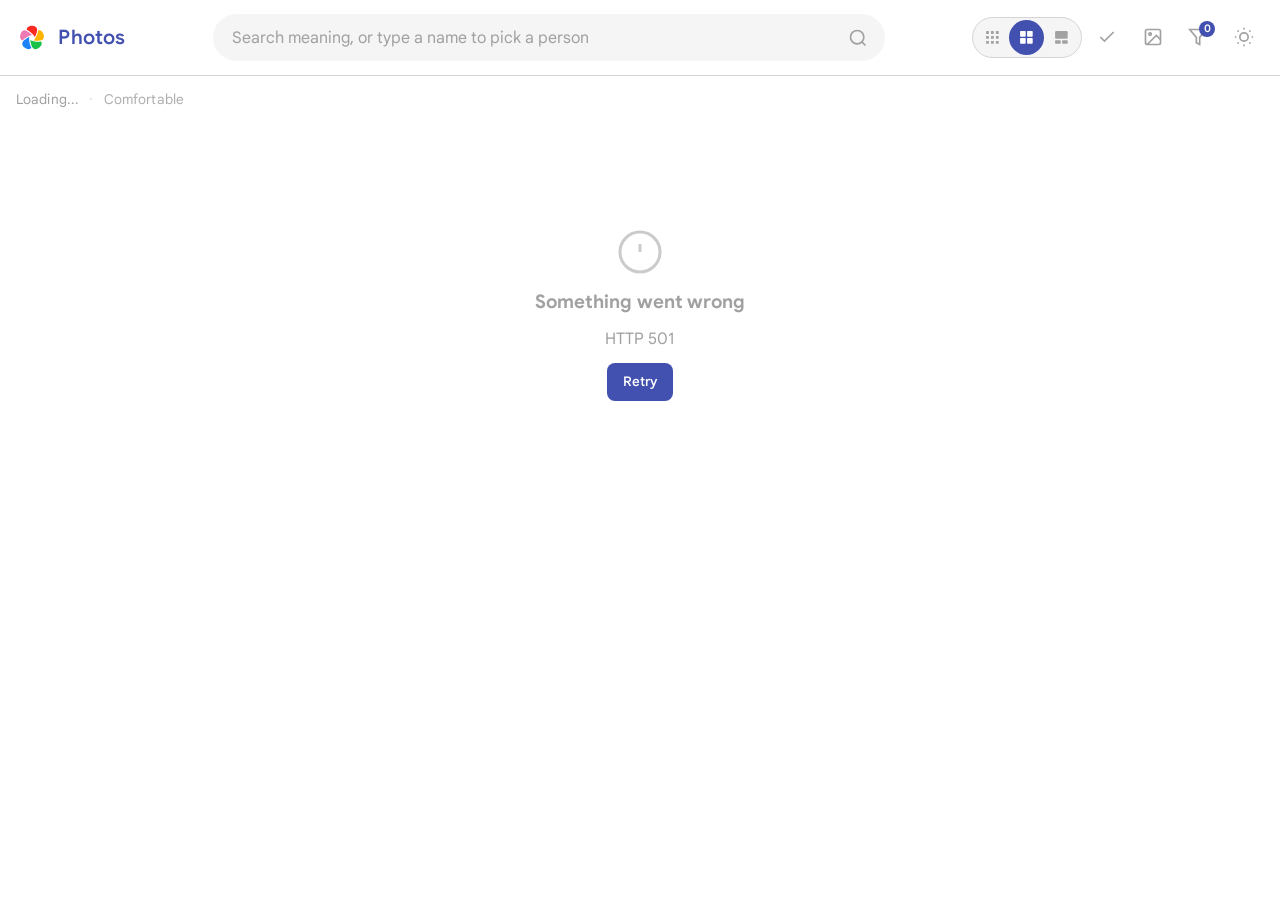
==== frontend/index.html @ 212a0fc0 "Feature: multi-select + bulk zip download via Immich's archive endpoint The viewer only offered per-" ====
<!DOCTYPE html>
<html lang="en" class="dark" data-view="comfortable">
<head>
  <meta charset="UTF-8">
  <meta name="viewport" content="width=device-width, initial-scale=1, maximum-scale=1">
  <title>Photos</title>
  <link rel="icon" href="favicon-32.png" type="image/png">
  <link rel="stylesheet" href="css/styles.css">
  <script src="js/theme-init.js"></script>
</head>
<body>
  <div id="app">
    <header class="header">
      <div class="header-content">
        <a class="logo" href="/" aria-label="Photos home">
          <img class="logo-mark" src="immich-logo.svg" alt="">
          <span class="logo-text">Photos</span>
        </a>

        <div class="search-container" id="search-container">
          <div class="search-field" id="search-field">
            <div class="search-person-chips" id="search-person-chips"></div>
            <input
              type="text"
              id="search-input"
              class="search-input"
              placeholder="Search meaning, or type a name to pick a person"
              autocomplete="off"
              role="combobox"
              aria-autocomplete="list"
              aria-expanded="false"
              aria-controls="search-person-suggest"
              aria-haspopup="listbox"
            >
          </div>
          <button id="search-btn" class="search-btn" aria-label="Search">
            <svg class="icon" viewBox="0 0 24 24" fill="none" stroke="currentColor" stroke-width="2">
              <circle cx="11" cy="11" r="8"></circle>
              <path d="M21 21l-4.35-4.35"></path>
            </svg>
          </button>
          <div
            id="search-person-suggest"
            class="search-person-suggest"
            role="listbox"
            hidden
          ></div>
        </div>

        <div class="header-actions">
          <div class="view-control" role="group" aria-label="Thumbnail size">
            <button type="button" class="view-btn" data-view="dense" aria-label="Dense grid" title="Dense">
              <svg class="icon" viewBox="0 0 24 24" fill="currentColor" aria-hidden="true">
                <rect x="3" y="3" width="4" height="4" rx="0.5"/><rect x="10" y="3" width="4" height="4" rx="0.5"/><rect x="17" y="3" width="4" height="4" rx="0.5"/>
                <rect x="3" y="10" width="4" height="4" rx="0.5"/><rect x="10" y="10" width="4" height="4" rx="0.5"/><rect x="17" y="10" width="4" height="4" rx="0.5"/>
                <rect x="3" y="17" width="4" height="4" rx="0.5"/><rect x="10" y="17" width="4" height="4" rx="0.5"/><rect x="17" y="17" width="4" height="4" rx="0.5"/>
              </svg>
            </button>
            <button type="button" class="view-btn" data-view="comfortable" aria-label="Comfortable grid" title="Comfortable">
              <svg class="icon" viewBox="0 0 24 24" fill="currentColor" aria-hidden="true">
                <rect x="3" y="3" width="8" height="8" rx="1"/><rect x="13" y="3" width="8" height="8" rx="1"/>
                <rect x="3" y="13" width="8" height="8" rx="1"/><rect x="13" y="13" width="8" height="8" rx="1"/>
              </svg>
            </button>
            <button type="button" class="view-btn" data-view="large" aria-label="Large grid" title="Large">
              <svg class="icon" viewBox="0 0 24 24" fill="currentColor" aria-hidden="true">
                <rect x="3" y="3" width="18" height="11" rx="1.5"/>
                <rect x="3" y="16" width="8" height="5" rx="1"/><rect x="13" y="16" width="8" height="5" rx="1"/>
              </svg>
            </button>
          </div>
          <button id="select-toggle" class="btn-icon" aria-label="Select photos" aria-pressed="false">
            <svg class="icon" viewBox="0 0 24 24" fill="none" stroke="currentColor" stroke-width="2">
              <polyline points="20 6 9 17 4 12"></polyline>
            </svg>
          </button>
          <button id="albums-toggle" class="btn-icon" aria-label="Albums">
            <svg class="icon" viewBox="0 0 24 24" fill="none" stroke="currentColor" stroke-width="2">
              <rect x="3" y="3" width="18" height="18" rx="2" ry="2"></rect>
              <circle cx="8.5" cy="8.5" r="1.5"></circle>
              <polyline points="21 15 16 10 5 21"></polyline>
            </svg>
          </button>
          <button id="filter-toggle" class="btn-icon" aria-label="Filters">
            <svg class="icon" viewBox="0 0 24 24" fill="none" stroke="currentColor" stroke-width="2">
              <polygon points="22 3 2 3 10 12.46 10 19 14 21 14 12.46 22 3"></polygon>
            </svg>
            <span class="filter-badge" id="filter-badge" hidden>0</span>
          </button>
          <button id="theme-toggle" class="btn-icon" aria-label="Toggle theme">
            <svg class="icon icon-sun" viewBox="0 0 24 24" fill="none" stroke="currentColor" stroke-width="2">
              <circle cx="12" cy="12" r="5"></circle>
              <path d="M12 1v2M12 21v2M4.22 4.22l1.42 1.42M18.36 18.36l1.42 1.42M1 12h2M21 12h2M4.22 19.78l1.42-1.42M18.36 5.64l1.42-1.42"></path>
            </svg>
            <svg class="icon icon-moon" viewBox="0 0 24 24" fill="none" stroke="currentColor" stroke-width="2">
              <path d="M21 12.79A9 9 0 1 1 11.21 3 7 7 0 0 0 21 12.79z"></path>
            </svg>
          </button>
        </div>
      </div>
    </header>

    <div class="filter-backdrop" id="filter-backdrop" hidden></div>
    <aside class="filter-panel" id="filter-panel" hidden>
      <div class="filter-panel-content">
        <div class="filter-header">
          <h2>Filters</h2>
          <button id="clear-filters" class="btn btn-text">Clear all</button>
        </div>

        <div class="filter-section filter-section--first">
          <h3 class="filter-title">People</h3>
          <div class="input-group">
            <label for="people-search" class="visually-hidden">Search people</label>
            <input type="search" id="people-search" class="input" placeholder="Search people..." autocomplete="off">
          </div>
          <div class="people-chips" id="people-chips">
            <div class="loading-placeholder">Loading people...</div>
          </div>
        </div>

        <div class="filter-section">
          <h3 class="filter-title">Date Range</h3>
          <div class="date-inputs">
            <div class="input-group">
              <label for="date-from">From</label>
              <input type="date" id="date-from" class="input">
            </div>
            <div class="input-group">
              <label for="date-to">To</label>
              <input type="date" id="date-to" class="input">
            </div>
          </div>
        </div>

        <div class="filter-section">
          <h3 class="filter-title">Media Type</h3>
          <div class="radio-group">
            <label class="radio-item"><input type="radio" name="media-type" value="ALL" checked><span>All</span></label>
            <label class="radio-item"><input type="radio" name="media-type" value="IMAGE"><span>Photos</span></label>
            <label class="radio-item"><input type="radio" name="media-type" value="VIDEO"><span>Videos</span></label>
          </div>
        </div>

        <div class="filter-section">
          <h3 class="filter-title">Camera</h3>
          <div class="input-group">
            <label for="camera-make">Make</label>
            <select id="camera-make" class="select"><option value="">Any make</option></select>
          </div>
          <div class="input-group">
            <label for="camera-model">Model</label>
            <select id="camera-model" class="select"><option value="">Any model</option></select>
          </div>
        </div>

        <div class="filter-section">
          <h3 class="filter-title">Location</h3>
          <div class="input-group">
            <label for="location-country">Country</label>
            <select id="location-country" class="select"><option value="">Any country</option></select>
          </div>
          <div class="input-group">
            <label for="location-city">City</label>
            <select id="location-city" class="select"><option value="">Any city</option></select>
          </div>
        </div>

        <button id="apply-filters" class="btn btn-primary btn-full">Apply Filters</button>
      </div>
    </aside>

    <div class="albums-backdrop" id="albums-backdrop" hidden></div>
    <div class="albums-modal" id="albums-modal" hidden role="dialog" aria-label="Albums">
      <div class="albums-modal-content">
        <div class="albums-modal-header">
          <h2>Albums</h2>
          <button id="albums-close" class="btn-icon" aria-label="Close albums">
            <svg class="icon" viewBox="0 0 24 24" fill="none" stroke="currentColor" stroke-width="2">
              <line x1="18" y1="6" x2="6" y2="18"></line>
              <line x1="6" y1="6" x2="18" y2="18"></line>
            </svg>
          </button>
        </div>
        <div class="albums-grid" id="albums-grid">
          <div class="loading-placeholder">Loading albums…</div>
        </div>
      </div>
    </div>

    <main class="main-content">
      <div class="status-bar" id="status-bar">
        <div class="status-info">
          <span id="result-count">Loading...</span>
          <span class="view-label" id="view-label"></span>
        </div>
        <div class="active-filters" id="active-filters"></div>
      </div>

      <div class="timeline" id="timeline">
        <div class="gallery-loading" id="gallery-loading">
          <div class="spinner"></div>
          <p>Loading photos...</p>
        </div>
      </div>

      <div class="load-more-container" id="load-more-container" hidden>
        <button id="load-more-btn" class="btn btn-secondary">Load More</button>
        <div class="loading-indicator" id="loading-indicator" hidden>
          <div class="spinner spinner-small"></div>
          <span>Loading more...</span>
        </div>
      </div>

      <div class="empty-state" id="empty-state" hidden>
        <svg class="empty-icon" viewBox="0 0 24 24" fill="none" stroke="currentColor" stroke-width="1.5">
          <rect x="3" y="3" width="18" height="18" rx="2" ry="2"></rect>
          <circle cx="8.5" cy="8.5" r="1.5"></circle>
          <polyline points="21 15 16 10 5 21"></polyline>
        </svg>
        <h3>No photos found</h3>
        <p>Try adjusting your search or filters</p>
      </div>

      <div class="error-state" id="error-state" hidden>
        <svg class="error-icon" viewBox="0 0 24 24" fill="none" stroke="currentColor" stroke-width="1.5">
          <circle cx="12" cy="12" r="10"></circle>
          <line x1="12" y1="8" x2="12" y2="12"></line>
          <line x1="12" y1="16" x2="12.01" y2="16"></line>
        </svg>
        <h3>Something went wrong</h3>
        <p id="error-message">Unable to load photos. Please try again.</p>
        <button id="retry-btn" class="btn btn-primary">Retry</button>
      </div>
    </main>

    <div class="selection-bar" id="selection-bar" hidden>
      <span id="selection-count">0 selected</span>
      <div class="selection-actions">
        <button id="selection-download" class="btn btn-primary" disabled>Download</button>
        <button id="selection-cancel" class="btn btn-secondary">Cancel</button>
      </div>
    </div>

    <div class="lightbox" id="lightbox" hidden>
      <div class="lightbox-overlay" id="lightbox-overlay"></div>
      <div class="lightbox-content">
        <div class="lightbox-toolbar">
          <button class="lightbox-tool" id="lightbox-close" aria-label="Close">
            <svg class="icon" viewBox="0 0 24 24" fill="none" stroke="currentColor" stroke-width="2">
              <line x1="18" y1="6" x2="6" y2="18"></line>
              <line x1="6" y1="6" x2="18" y2="18"></line>
            </svg>
          </button>
          <div class="lightbox-toolbar-spacer"></div>
          <button class="lightbox-tool lightbox-download" id="lightbox-download" aria-label="Download original">
            <svg class="icon" viewBox="0 0 24 24" fill="none" stroke="currentColor" stroke-width="2">
              <path d="M21 15v4a2 2 0 0 1-2 2H5a2 2 0 0 1-2-2v-4"></path>
              <polyline points="7 10 12 15 17 10"></polyline>
              <line x1="12" y1="15" x2="12" y2="3"></line>
            </svg>
            <span class="download-label">Download</span>
          </button>
          <button class="lightbox-tool" id="lightbox-info-toggle" aria-label="Toggle info panel">
            <svg class="icon" viewBox="0 0 24 24" fill="none" stroke="currentColor" stroke-width="2">
              <circle cx="12" cy="12" r="10"></circle>
              <line x1="12" y1="16" x2="12" y2="12"></line>
              <line x1="12" y1="8" x2="12.01" y2="8"></line>
            </svg>
          </button>
        </div>
        <button class="lightbox-nav lightbox-prev" id="lightbox-prev" aria-label="Previous">
          <svg class="icon" viewBox="0 0 24 24" fill="none" stroke="currentColor" stroke-width="2"><polyline points="15 18 9 12 15 6"></polyline></svg>
        </button>
        <button class="lightbox-nav lightbox-next" id="lightbox-next" aria-label="Next">
          <svg class="icon" viewBox="0 0 24 24" fill="none" stroke="currentColor" stroke-width="2"><polyline points="9 18 15 12 9 6"></polyline></svg>
        </button>
        <div class="lightbox-media" id="lightbox-media">
          <div class="lightbox-loading" id="lightbox-loading"><div class="spinner"></div></div>
          <img id="lightbox-image" class="lightbox-image" alt="" hidden>
          <video id="lightbox-video" class="lightbox-video" controls hidden></video>
        </div>
      </div>
      <aside class="lightbox-sidebar" id="lightbox-sidebar" hidden>
        <div class="sidebar-header">
          <h2>Info</h2>
          <button class="btn-icon" id="sidebar-close" aria-label="Close details">
            <svg class="icon" viewBox="0 0 24 24" fill="none" stroke="currentColor" stroke-width="2">
              <line x1="18" y1="6" x2="6" y2="18"></line>
              <line x1="6" y1="6" x2="18" y2="18"></line>
            </svg>
          </button>
        </div>
        <div class="sidebar-content" id="sidebar-content">
          <div class="metadata-section">
            <h3 class="metadata-title">Date & Time</h3>
            <p id="meta-datetime" class="metadata-value">-</p>
          </div>
          <div class="metadata-section">
            <h3 class="metadata-title">Camera</h3>
            <p id="meta-camera" class="metadata-value">-</p>
            <p id="meta-lens" class="metadata-value metadata-secondary">-</p>
          </div>
          <div class="metadata-section">
            <h3 class="metadata-title">Settings</h3>
            <div class="exif-grid">
              <div class="exif-item"><span class="exif-label">Focal Length</span><span class="exif-value" id="meta-focal">-</span></div>
              <div class="exif-item"><span class="exif-label">Aperture</span><span class="exif-value" id="meta-aperture">-</span></div>
              <div class="exif-item"><span class="exif-label">Shutter</span><span class="exif-value" id="meta-shutter">-</span></div>
              <div class="exif-item"><span class="exif-label">ISO</span><span class="exif-value" id="meta-iso">-</span></div>
            </div>
          </div>
          <div class="metadata-section" id="meta-location-section" hidden>
            <h3 class="metadata-title">Location</h3>
            <p id="meta-location" class="metadata-value">-</p>
          </div>
          <div class="metadata-section" id="meta-people-section" hidden>
            <h3 class="metadata-title">People</h3>
            <div class="people-tags" id="meta-people"></div>
          </div>
          <div class="metadata-section">
            <h3 class="metadata-title">File</h3>
            <p id="meta-filename" class="metadata-value">-</p>
            <p id="meta-dimensions" class="metadata-value metadata-secondary">-</p>
            <p id="meta-filesize" class="metadata-value metadata-secondary">-</p>
          </div>

          <div class="metadata-section social-section" id="social-section">
            <h3 class="metadata-title">You</h3>
            <p class="social-identity-line">
              Commenting as <strong id="social-identity-name">Guest</strong>
              <button type="button" class="btn-text social-identity-clear" id="social-identity-clear">Reset</button>
            </p>
            <div class="social-identity-picker">
              <label for="social-identity-search" class="visually-hidden">Choose name or person</label>
              <input
                type="search"
                id="social-identity-search"
                class="input social-input"
                placeholder="Match a person or type a name"
                autocomplete="off"
              >
              <div class="social-identity-results" id="social-identity-results" hidden></div>
            </div>

            <h3 class="metadata-title social-subtitle">Reactions</h3>
            <div class="social-reactions-row">
              <div class="social-reactions" id="social-reactions"></div>
              <button type="button" class="social-add-reaction" id="social-add-reaction" title="Add emoji from your emoji keyboard" aria-label="Add reaction">+</button>
              <input
                type="text"
                id="social-emoji-input"
                class="social-emoji-input"
                maxlength="8"
                inputmode="text"
                autocomplete="off"
                aria-label="Emoji from system keyboard"
              >
            </div>
            <p class="social-hint">Use your emoji keyboard (⌘⌃Space or the emoji key). Apple emoji on Apple devices.</p>

            <h3 class="metadata-title social-subtitle">Comments</h3>
            <div class="social-comments" id="social-comments"></div>
            <div class="social-comment-compose">
              <textarea
                id="social-comment-input"
                class="input social-input social-comment-input"
                rows="2"
                maxlength="1000"
                placeholder="Add a comment…"
              ></textarea>
              <button type="button" class="btn btn-primary btn-full" id="social-comment-submit">Post</button>
            </div>
          </div>
        </div>
      </aside>
    </div>
  </div>

  <script src="js/dom.js"></script>
  <script src="js/api.js"></script>
  <script src="js/state.js"></script>
  <script src="js/gallery.js"></script>
  <script src="js/lightbox.js"></script>
  <script src="js/social.js"></script>
  <script src="js/filters.js"></script>
  <script src="js/albums.js"></script>
  <script src="js/app.js"></script>
</body>
</html>
---- frontend/css/styles.css ----
/* Immich v3.1.0-aligned theme for the gated photos viewer */

@font-face {
  font-family: "GoogleSans";
  src: url("../fonts/GoogleSans.ttf") format("truetype");
  font-weight: 410 900;
  font-style: normal;
  font-display: swap;
}

:root {
  --immich-primary: 66 80 175;
  --immich-bg: 255 255 255;
  --immich-fg: 0 0 0;
  --immich-dark-primary: 172 203 250;
  --immich-dark-bg: 10 10 10;
  --immich-dark-fg: 229 231 235;
  --immich-dark-gray: 33 33 33;

  --immich-ui-primary-500: #4250af;
  --immich-ui-primary-600: #343f8d;
  --immich-ui-light: #fff;
  --immich-ui-dark: #3d3d3d;
  --immich-ui-muted: #a1a1a1;
  --immich-ui-gray: #f5f5f5;
  --immich-ui-default-border: #d4d4d4;
  --immich-ui-light-100: #f5f5f5;
  --immich-ui-light-200: #e5e5e5;
  --immich-ui-light-300: #d4d4d4;
  --immich-ui-light-600: #737373;
  --immich-ui-light-700: #525252;

  --color-bg: rgb(var(--immich-bg));
  --color-surface: #ffffff;
  --color-surface-2: #f5f5f5;
  --color-text: var(--immich-ui-dark);
  --color-text-muted: var(--immich-ui-muted);
  --color-border: var(--immich-ui-default-border);
  --color-primary: rgb(var(--immich-primary));
  --color-primary-fg: #ffffff;
  --color-overlay: rgba(0, 0, 0, 0.92);

  --font-sans: "GoogleSans", ui-sans-serif, system-ui, -apple-system, sans-serif;
  --navbar-height: 4.75rem;
  --gallery-gap: 3px;
  --thumb-min: 168px;
  --thumb-aspect: 1;
  --radius: 12px;
  --radius-sm: 8px;
  --z-header: 100;
  --z-sidebar: 200;
  --z-lightbox: 1000;
}

html[data-view="dense"] {
  --thumb-min: 100px;
  --gallery-gap: 2px;
  --thumb-aspect: 1;
}

html[data-view="comfortable"] {
  --thumb-min: 168px;
  --gallery-gap: 3px;
  --thumb-aspect: 1;
}

html[data-view="large"] {
  --thumb-min: 280px;
  --gallery-gap: 6px;
  --thumb-aspect: 4 / 3;
}

:root.dark {
  color-scheme: dark;
  --immich-ui-primary-500: #accbfa;
  --immich-ui-primary-600: #bfd6fb;
  --immich-ui-light: #000;
  --immich-ui-dark: #dbdbdb;
  --immich-ui-muted: #d4d4d4;
  --immich-ui-gray: #101116;
  --immich-ui-default-border: #2a2a2a;
  --immich-ui-light-100: #171717;
  --immich-ui-light-200: #262626;
  --immich-ui-light-300: #404040;
  --immich-ui-light-600: #a3a3a3;
  --immich-ui-light-700: #d4d4d4;

  --color-bg: rgb(var(--immich-dark-bg));
  --color-surface: rgb(var(--immich-dark-gray));
  --color-surface-2: #1a1a1a;
  --color-text: rgb(var(--immich-dark-fg));
  --color-text-muted: #a3a3a3;
  --color-border: #2a2a2a;
  --color-primary: rgb(var(--immich-dark-primary));
  --color-primary-fg: #0a0a0a;
}

*,
*::before,
*::after {
  box-sizing: border-box;
  margin: 0;
  padding: 0;
}

html {
  height: 100%;
  font-size: 16px;
}

html::-webkit-scrollbar {
  width: 8px;
}
html::-webkit-scrollbar-track {
  background-color: var(--immich-ui-light-100);
  border-radius: 4px;
}
html::-webkit-scrollbar-thumb {
  background-color: color-mix(in oklab, var(--immich-ui-light-600) 40%, transparent);
  border-radius: 4px;
}
html::-webkit-scrollbar-thumb:hover {
  background-color: color-mix(in oklab, var(--immich-ui-primary-500) 70%, transparent);
}

body {
  font-family: var(--font-sans);
  letter-spacing: 0.1px;
  color: var(--color-text);
  background: var(--color-bg);
  min-height: 100vh;
  line-height: 1.45;
  -webkit-font-smoothing: antialiased;
}

#app {
  min-height: 100vh;
  display: flex;
  flex-direction: column;
}

button {
  font-family: inherit;
  border: none;
  background: none;
  cursor: pointer;
  color: inherit;
}
button:disabled {
  cursor: not-allowed;
  opacity: 0.5;
}

input,
select {
  font-family: inherit;
  font-size: inherit;
  color: inherit;
}

img,
video {
  display: block;
  max-width: 100%;
}

.icon {
  width: 1.25rem;
  height: 1.25rem;
  flex-shrink: 0;
}

/* ----- Navbar (Immich-style) ----- */

.header {
  position: sticky;
  top: 0;
  z-index: var(--z-header);
  height: var(--navbar-height);
  background: color-mix(in oklab, var(--color-bg) 88%, transparent);
  backdrop-filter: blur(12px);
  border-bottom: 1px solid var(--color-border);
}

.header-content {
  height: 100%;
  max-width: 100%;
  padding: 0 1rem;
  display: grid;
  grid-template-columns: auto 1fr auto;
  align-items: center;
  gap: 1rem;
}

.logo {
  display: flex;
  align-items: center;
  gap: 0.65rem;
  min-width: max-content;
  text-decoration: none;
  color: inherit;
}

.logo-mark {
  width: 2rem;
  height: 2rem;
}

.logo-text {
  font-size: 1.25rem;
  font-weight: 600;
  letter-spacing: 0.2px;
  color: var(--color-primary);
}

.search-container {
  display: flex;
  align-items: center;
  position: relative;
  max-width: 42rem;
  width: 100%;
  margin: 0 auto;
  background: var(--color-surface-2);
  border: 1px solid transparent;
  border-radius: 999px;
  padding: 0.15rem 0.35rem 0.15rem 0.65rem;
  transition: border-color 0.15s ease, box-shadow 0.15s ease;
}

.search-container:focus-within {
  border-color: var(--color-primary);
  box-shadow: 0 0 0 1px var(--color-primary);
}

.search-field {
  flex: 1;
  display: flex;
  align-items: center;
  gap: 0.35rem;
  min-width: 0;
  overflow-x: auto;
}

.search-person-chips {
  display: flex;
  align-items: center;
  gap: 0.35rem;
  flex-shrink: 0;
}

.search-person-chips:empty {
  display: none;
}

.search-person-chip {
  display: inline-flex;
  align-items: center;
  gap: 0.35rem;
  padding: 0.15rem 0.35rem 0.15rem 0.15rem;
  border-radius: 999px;
  background: var(--color-surface);
  border: 1px solid var(--color-primary);
  color: var(--color-primary);
  font-size: 0.8rem;
  max-width: 14rem;
  flex-shrink: 0;
}

.search-person-chip img {
  width: 1.35rem;
  height: 1.35rem;
  border-radius: 999px;
  object-fit: cover;
  flex-shrink: 0;
}

.search-person-chip span {
  overflow: hidden;
  text-overflow: ellipsis;
  white-space: nowrap;
}

.search-person-chip-remove {
  display: inline-flex;
  align-items: center;
  justify-content: center;
  width: 1.1rem;
  height: 1.1rem;
  padding: 0;
  border: none;
  border-radius: 999px;
  background: transparent;
  color: inherit;
  cursor: pointer;
  flex-shrink: 0;
}

.search-person-chip-remove:hover {
  background: color-mix(in oklab, var(--color-primary) 16%, transparent);
}

.search-person-chip-remove .icon {
  width: 0.75rem;
  height: 0.75rem;
}

.search-input {
  flex: 1;
  border: none;
  outline: none;
  background: transparent;
  padding: 0.65rem 0.5rem;
  min-width: 8rem;
}

.search-input::placeholder {
  color: var(--color-text-muted);
}

.search-person-suggest {
  position: absolute;
  z-index: 5;
  left: 0;
  right: 0;
  top: calc(100% + 0.35rem);
  max-height: 16rem;
  overflow: auto;
  background: var(--color-surface);
  border: 1px solid var(--color-border);
  border-radius: var(--radius-sm);
  box-shadow: 0 10px 28px rgba(0, 0, 0, 0.18);
  display: flex;
  flex-direction: column;
}

.search-person-suggest[hidden] {
  display: none !important;
}

.search-person-option {
  display: flex;
  align-items: center;
  gap: 0.55rem;
  padding: 0.5rem 0.7rem;
  text-align: left;
  background: transparent;
  color: var(--color-text);
  border: 0;
  border-bottom: 1px solid var(--color-border);
  cursor: pointer;
  font: inherit;
}

.search-person-option:last-child {
  border-bottom: 0;
}

.search-person-option:hover,
.search-person-option[aria-selected="true"] {
  background: var(--color-surface-2);
}

.search-person-option img {
  width: 1.75rem;
  height: 1.75rem;
  border-radius: 999px;
  object-fit: cover;
  flex-shrink: 0;
}

.search-btn,
.btn-icon {
  width: 2.5rem;
  height: 2.5rem;
  border-radius: 999px;
  display: inline-flex;
  align-items: center;
  justify-content: center;
  color: var(--color-text-muted);
  position: relative;
  transition: background 0.15s ease, color 0.15s ease;
}

.search-btn:hover,
.btn-icon:hover {
  background: var(--immich-ui-light-200);
  color: var(--color-text);
}

.header-actions {
  display: flex;
  align-items: center;
  gap: 0.35rem;
}

.view-control {
  display: inline-flex;
  align-items: center;
  padding: 0.15rem;
  border-radius: 999px;
  background: var(--color-surface-2);
  border: 1px solid var(--color-border);
}

.view-btn {
  width: 2.15rem;
  height: 2.15rem;
  border-radius: 999px;
  display: inline-flex;
  align-items: center;
  justify-content: center;
  color: var(--color-text-muted);
  transition: background 0.15s ease, color 0.15s ease;
}

.view-btn:hover {
  color: var(--color-text);
  background: var(--immich-ui-light-200);
}

.view-btn[aria-pressed="true"] {
  color: var(--color-primary-fg);
  background: var(--color-primary);
}

.view-btn .icon {
  width: 1.05rem;
  height: 1.05rem;
}

.filter-badge {
  position: absolute;
  top: 0.2rem;
  right: 0.2rem;
  min-width: 1rem;
  height: 1rem;
  padding: 0 0.25rem;
  border-radius: 999px;
  background: var(--color-primary);
  color: var(--color-primary-fg);
  font-size: 0.65rem;
  font-weight: 700;
  display: inline-flex;
  align-items: center;
  justify-content: center;
}

:root:not(.dark) .icon-moon {
  display: none;
}
:root.dark .icon-sun {
  display: none;
}

#select-toggle[aria-pressed="true"] {
  color: var(--color-primary-fg);
  background: var(--color-primary);
}

/* ----- Filter drawer ----- */

.filter-backdrop {
  position: fixed;
  inset: 0;
  top: var(--navbar-height);
  z-index: calc(var(--z-sidebar) - 1);
  background: rgba(0, 0, 0, 0.35);
}

.filter-backdrop[hidden] {
  display: none !important;
}

.filter-panel {
  position: fixed;
  top: var(--navbar-height);
  right: 0;
  bottom: 0;
  width: min(22rem, 100vw);
  z-index: var(--z-sidebar);
  background: var(--color-surface);
  border-left: 1px solid var(--color-border);
  overflow: auto;
  box-shadow: -8px 0 24px rgba(0, 0, 0, 0.18);
}

.filter-panel[hidden] {
  display: none !important;
}

.filter-panel-content {
  padding: 1.25rem;
  display: flex;
  flex-direction: column;
  gap: 1.25rem;
}

.filter-header {
  display: flex;
  align-items: center;
  justify-content: space-between;
}

.filter-header h2 {
  font-size: 1.1rem;
  font-weight: 600;
}

.filter-title {
  display: flex;
  align-items: center;
  gap: 0.5rem;
  font-size: 0.9rem;
  font-weight: 600;
  margin-bottom: 0.65rem;
  color: var(--color-text-muted);
}

.filter-section {
  border-top: 1px solid var(--color-border);
  padding-top: 1rem;
}

.filter-section--first {
  border-top: none;
  padding-top: 0;
}

.input-group {
  display: flex;
  flex-direction: column;
  gap: 0.35rem;
  margin-bottom: 0.65rem;
}

.input-group label {
  font-size: 0.8rem;
  color: var(--color-text-muted);
}

.input,
.select {
  background: var(--color-surface-2);
  border: 1px solid var(--color-border);
  border-radius: var(--radius-sm);
  padding: 0.65rem 0.75rem;
}

.date-inputs {
  display: grid;
  grid-template-columns: 1fr 1fr;
  gap: 0.5rem;
}

.radio-group {
  display: flex;
  gap: 0.5rem;
  flex-wrap: wrap;
}

.radio-item {
  display: inline-flex;
  align-items: center;
  gap: 0.35rem;
  padding: 0.4rem 0.75rem;
  border-radius: 999px;
  background: var(--color-surface-2);
  border: 1px solid var(--color-border);
  font-size: 0.85rem;
  cursor: pointer;
}

.radio-item:has(input:checked) {
  border-color: var(--color-primary);
  color: var(--color-primary);
  background: color-mix(in oklab, var(--color-primary) 12%, transparent);
}

.visually-hidden {
  position: absolute;
  width: 1px;
  height: 1px;
  padding: 0;
  margin: -1px;
  overflow: hidden;
  clip: rect(0, 0, 0, 0);
  white-space: nowrap;
  border: 0;
}

.people-chips {
  display: flex;
  flex-wrap: wrap;
  gap: 0.4rem;
}

.people-chips-empty {
  width: 100%;
  font-size: 0.85rem;
  color: var(--color-text-muted);
  padding: 0.5rem 0.15rem;
}

.people-chips-more {
  width: 100%;
  margin-top: 0.15rem;
  padding: 0.35rem 0.15rem;
  border: none;
  background: transparent;
  color: var(--color-primary);
  font-size: 0.85rem;
  font-weight: 550;
  text-align: left;
  cursor: pointer;
}
.people-chips-more:hover {
  text-decoration: underline;
}

.person-chip {
  display: inline-flex;
  align-items: center;
  gap: 0.4rem;
  padding: 0.25rem 0.65rem 0.25rem 0.25rem;
  border-radius: 999px;
  background: var(--color-surface-2);
  border: 1px solid var(--color-border);
  font-size: 0.8rem;
  cursor: pointer;
  max-width: 100%;
}

.person-chip span {
  overflow: hidden;
  text-overflow: ellipsis;
  white-space: nowrap;
}

.person-chip.selected {
  border-color: var(--color-primary);
  color: var(--color-primary);
  background: color-mix(in oklab, var(--color-primary) 12%, transparent);
}

.person-chip img {
  width: 1.5rem;
  height: 1.5rem;
  border-radius: 999px;
  object-fit: cover;
  flex-shrink: 0;
}

.btn {
  display: inline-flex;
  align-items: center;
  justify-content: center;
  gap: 0.4rem;
  padding: 0.65rem 1rem;
  border-radius: var(--radius-sm);
  font-weight: 550;
  transition: background 0.15s ease, opacity 0.15s ease;
}

.btn-primary {
  background: var(--color-primary);
  color: var(--color-primary-fg);
}
.btn-primary:hover {
  filter: brightness(1.05);
}

.btn-secondary {
  background: var(--color-surface-2);
  border: 1px solid var(--color-border);
}
.btn-text {
  color: var(--color-primary);
  padding: 0.35rem 0.5rem;
}
.btn-full {
  width: 100%;
}

/* ----- Main / timeline ----- */

.main-content {
  flex: 1;
  display: flex;
  flex-direction: column;
  min-height: 0;
}

.status-bar {
  display: flex;
  align-items: center;
  justify-content: space-between;
  gap: 1rem;
  padding: 0.85rem 1rem 0.45rem;
  color: var(--color-text-muted);
  font-size: 0.85rem;
}

.status-info {
  display: flex;
  align-items: baseline;
  gap: 0.65rem;
  flex-wrap: wrap;
}

.view-label {
  color: var(--color-text-muted);
  opacity: 0.85;
}

.view-label:not(:empty)::before {
  content: "·";
  margin-right: 0.65rem;
  opacity: 0.55;
}

.active-filters {
  display: flex;
  flex-wrap: wrap;
  gap: 0.35rem;
  justify-content: flex-end;
}

.filter-tag,
.active-filter-chip {
  display: inline-flex;
  align-items: center;
  gap: 0.3rem;
  background: color-mix(in oklab, var(--color-primary) 14%, transparent);
  color: var(--color-primary);
  border-radius: 999px;
  padding: 0.2rem 0.35rem 0.2rem 0.65rem;
  font-size: 0.75rem;
}

.filter-tag button {
  display: inline-grid;
  place-items: center;
  width: 1.15rem;
  height: 1.15rem;
  border-radius: 999px;
  color: inherit;
  opacity: 0.8;
}

.filter-tag button:hover {
  background: color-mix(in oklab, var(--color-primary) 22%, transparent);
  opacity: 1;
}

.timeline {
  padding: 0 0 3rem;
}

.day-group {
  margin-top: 0.35rem;
}

.day-header {
  position: sticky;
  top: var(--navbar-height);
  z-index: 5;
  padding: 0.7rem 1rem 0.55rem;
  font-size: 0.95rem;
  font-weight: 600;
  letter-spacing: 0.15px;
  background: color-mix(in oklab, var(--color-bg) 90%, transparent);
  backdrop-filter: blur(8px);
}

.gallery {
  display: grid;
  grid-template-columns: repeat(auto-fill, minmax(var(--thumb-min), 1fr));
  gap: var(--gallery-gap);
  padding: 0 0.35rem;
  background: var(--color-bg);
}

.gallery-item {
  position: relative;
  aspect-ratio: var(--thumb-aspect);
  overflow: hidden;
  background: var(--color-surface-2);
  cursor: pointer;
  border-radius: 2px;
}

html[data-view="large"] .gallery-item {
  border-radius: var(--radius-sm);
}

.gallery-item img {
  width: 100%;
  height: 100%;
  object-fit: cover;
  transition: transform 0.2s ease, opacity 0.2s ease;
}

.gallery-item img.loading {
  opacity: 0.35;
}

.gallery-item:hover img {
  transform: scale(1.03);
}

.gallery-item-overlay {
  display: none;
}

.video-indicator {
  position: absolute;
  right: 0.4rem;
  bottom: 0.4rem;
  width: 1.6rem;
  height: 1.6rem;
  border-radius: 999px;
  background: rgba(0, 0, 0, 0.55);
  color: #fff;
  display: grid;
  place-items: center;
}

.gallery-item-checkbox {
  display: none;
  position: absolute;
  top: 0.4rem;
  left: 0.4rem;
  width: 1.5rem;
  height: 1.5rem;
  border-radius: 999px;
  background: rgba(0, 0, 0, 0.45);
  border: 1.5px solid rgba(255, 255, 255, 0.85);
  color: transparent;
  align-items: center;
  justify-content: center;
  z-index: 1;
}

.selection-mode .gallery-item-checkbox {
  display: flex;
}

.gallery-item-checkbox svg {
  width: 0.9rem;
  height: 0.9rem;
}

.gallery-item.selected {
  outline: 3px solid var(--color-primary);
  outline-offset: -3px;
}

.gallery-item.selected .gallery-item-checkbox {
  background: var(--color-primary);
  border-color: var(--color-primary);
  color: var(--color-primary-fg);
}

.video-indicator svg {
  width: 0.75rem;
  height: 0.75rem;
  margin-left: 1px;
}

.gallery-loading,
.empty-state,
.error-state {
  display: flex;
  flex-direction: column;
  align-items: center;
  justify-content: center;
  gap: 0.75rem;
  padding: 4rem 1.5rem;
  color: var(--color-text-muted);
  text-align: center;
}

.gallery-loading[hidden],
.empty-state[hidden],
.error-state[hidden],
.load-more-container[hidden],
.loading-indicator[hidden] {
  display: none !important;
}

.spinner {
  width: 2.25rem;
  height: 2.25rem;
  border: 3px solid var(--color-border);
  border-top-color: var(--color-primary);
  border-radius: 50%;
  animation: spin 0.75s linear infinite;
}

.spinner-small {
  width: 1.1rem;
  height: 1.1rem;
  border-width: 2px;
}

@keyframes spin {
  to {
    transform: rotate(360deg);
  }
}

.load-more-container {
  display: flex;
  justify-content: center;
  padding: 1.5rem;
}

.loading-indicator {
  display: inline-flex;
  align-items: center;
  gap: 0.5rem;
  color: var(--color-text-muted);
}

.empty-icon,
.error-icon {
  width: 3rem;
  height: 3rem;
  opacity: 0.55;
}

/* ----- Lightbox / asset viewer ----- */

.lightbox {
  position: fixed;
  inset: 0;
  z-index: var(--z-lightbox);
  background: #000;
  color: #fff;
}

.lightbox[hidden] {
  display: none !important;
}

.lightbox-overlay {
  display: none;
}

.lightbox-content {
  position: absolute;
  inset: 0;
  display: grid;
  place-items: center;
}

.lightbox-media {
  max-width: 100vw;
  max-height: 100vh;
  display: grid;
  place-items: center;
}

.lightbox-image,
.lightbox-video {
  max-width: min(100vw, 100%);
  max-height: 100vh;
  object-fit: contain;
}

.lightbox-image[hidden],
.lightbox-video[hidden] {
  display: none !important;
}

.lightbox-nav,
.lightbox-tool {
  z-index: 2;
  width: 2.75rem;
  height: 2.75rem;
  border-radius: 999px;
  background: rgba(30, 30, 30, 0.55);
  color: #fff;
  display: inline-flex;
  align-items: center;
  justify-content: center;
  gap: 0.4rem;
  backdrop-filter: blur(10px);
  transition: background 0.15s ease;
}

.lightbox-nav:hover,
.lightbox-tool:hover {
  background: rgba(66, 80, 175, 0.85);
}

.lightbox-toolbar {
  position: absolute;
  top: 0;
  left: 0;
  right: 0;
  z-index: 3;
  display: flex;
  align-items: center;
  gap: 0.35rem;
  padding: 0.75rem 1rem;
  background: linear-gradient(to bottom, rgba(0, 0, 0, 0.55), transparent);
}

.lightbox-toolbar-spacer {
  flex: 1;
}

.lightbox-download {
  width: auto;
  padding: 0 0.9rem;
}

.lightbox-nav {
  position: absolute;
}

.lightbox-prev {
  left: 1rem;
  top: 50%;
  transform: translateY(-50%);
}
.lightbox-next {
  right: 1rem;
  top: 50%;
  transform: translateY(-50%);
}

.lightbox-loading {
  position: absolute;
}

.download-label {
  font-size: 0.85rem;
}

.lightbox-sidebar {
  position: absolute;
  top: 0;
  right: 0;
  bottom: 0;
  width: min(22rem, 100vw);
  background: rgba(16, 16, 16, 0.96);
  border-left: 1px solid #2a2a2a;
  overflow: auto;
  z-index: 3;
}

.lightbox-sidebar[hidden] {
  display: none !important;
}

.sidebar-header {
  display: flex;
  align-items: center;
  justify-content: space-between;
  padding: 1rem 1.1rem;
  border-bottom: 1px solid #2a2a2a;
}

.sidebar-content {
  padding: 1rem 1.1rem 2rem;
  display: flex;
  flex-direction: column;
  gap: 1.25rem;
}

.metadata-title {
  display: flex;
  align-items: center;
  gap: 0.45rem;
  font-size: 0.8rem;
  font-weight: 600;
  color: #a3a3a3;
  margin-bottom: 0.35rem;
  text-transform: uppercase;
  letter-spacing: 0.04em;
}

.metadata-value {
  font-size: 0.95rem;
}
.metadata-secondary {
  color: #a3a3a3;
  font-size: 0.85rem;
  margin-top: 0.2rem;
}

.exif-grid {
  display: grid;
  grid-template-columns: 1fr 1fr;
  gap: 0.65rem;
}

.exif-label {
  display: block;
  font-size: 0.7rem;
  color: #a3a3a3;
  text-transform: uppercase;
}
.exif-value {
  font-size: 0.9rem;
}

.people-tags {
  display: flex;
  flex-wrap: wrap;
  gap: 0.4rem;
}

/* ----- Social: reactions + comments ----- */

.social-section {
  border-top: 1px solid #2a2a2a;
  padding-top: 1rem;
}

.social-subtitle {
  margin-top: 1rem;
}

.social-identity-line {
  font-size: 0.9rem;
  margin-bottom: 0.5rem;
  display: flex;
  align-items: center;
  gap: 0.5rem;
  flex-wrap: wrap;
}

.social-identity-clear {
  font-size: 0.8rem;
  padding: 0;
  color: #a3a3a3;
}

.social-identity-picker {
  position: relative;
  margin-bottom: 0.25rem;
}

.social-input {
  width: 100%;
  background: #1a1a1a;
  border-color: #333;
  color: #fff;
}

.social-identity-results {
  position: absolute;
  z-index: 5;
  left: 0;
  right: 0;
  top: calc(100% + 0.25rem);
  max-height: 12rem;
  overflow: auto;
  background: #1a1a1a;
  border: 1px solid #333;
  border-radius: var(--radius-sm);
  display: flex;
  flex-direction: column;
}

.social-identity-results[hidden] {
  display: none !important;
}

.social-person-option {
  display: flex;
  align-items: center;
  gap: 0.5rem;
  padding: 0.45rem 0.6rem;
  text-align: left;
  background: transparent;
  color: #fff;
  border: 0;
  border-bottom: 1px solid #2a2a2a;
  cursor: pointer;
  font: inherit;
}

.social-person-option:hover {
  background: #262626;
}

.social-person-option img {
  width: 1.5rem;
  height: 1.5rem;
  border-radius: 999px;
  object-fit: cover;
}

.social-person-custom {
  color: #a3a3a3;
  font-size: 0.85rem;
}

.social-reactions-row {
  display: flex;
  align-items: center;
  gap: 0.4rem;
  flex-wrap: wrap;
}

.social-reactions {
  display: flex;
  flex-wrap: wrap;
  gap: 0.35rem;
}

.social-reaction {
  display: inline-flex;
  align-items: center;
  gap: 0.3rem;
  padding: 0.25rem 0.55rem;
  border-radius: 999px;
  border: 1px solid #404040;
  background: #1a1a1a;
  color: #fff;
  cursor: pointer;
  font: inherit;
}

.social-reaction.is-mine {
  border-color: var(--immich-ui-primary-500);
  background: rgba(172, 203, 250, 0.12);
}

.social-reaction-emoji {
  font-size: 1.05rem;
  line-height: 1;
}

.social-reaction-count {
  font-size: 0.8rem;
  color: #a3a3a3;
}

.social-add-reaction {
  width: 2rem;
  height: 2rem;
  border-radius: 999px;
  border: 1px dashed #525252;
  background: transparent;
  color: #a3a3a3;
  font-size: 1.15rem;
  line-height: 1;
  cursor: pointer;
}

.social-add-reaction:hover {
  border-color: #a3a3a3;
  color: #fff;
}

.social-emoji-input {
  width: 1.5rem;
  height: 1.5rem;
  opacity: 0.01;
  border: 0;
  padding: 0;
  margin: 0;
  caret-color: transparent;
}

.social-hint {
  margin-top: 0.45rem;
  font-size: 0.75rem;
  color: #737373;
}

.social-comments {
  display: flex;
  flex-direction: column;
  gap: 0.75rem;
  margin-bottom: 0.75rem;
}

.social-empty {
  color: #737373;
  font-size: 0.85rem;
}

.social-comment {
  padding-bottom: 0.65rem;
  border-bottom: 1px solid #2a2a2a;
}

.social-comment-header {
  display: flex;
  align-items: baseline;
  gap: 0.45rem;
  flex-wrap: wrap;
  font-size: 0.85rem;
  margin-bottom: 0.25rem;
}

.social-comment-time {
  color: #737373;
  font-size: 0.75rem;
}

.social-comment-delete {
  margin-left: auto;
  background: none;
  border: 0;
  color: #a3a3a3;
  font: inherit;
  font-size: 0.75rem;
  cursor: pointer;
  padding: 0;
}

.social-comment-body {
  font-size: 0.9rem;
  white-space: pre-wrap;
  word-break: break-word;
}

.social-comment-compose {
  display: flex;
  flex-direction: column;
  gap: 0.5rem;
}

.social-comment-input {
  resize: vertical;
  min-height: 3.5rem;
}

@media (max-width: 720px) {
  .header-content {
    grid-template-columns: auto auto;
    grid-template-rows: auto auto;
  }
  .logo-text {
    display: none;
  }
  .search-container {
    grid-column: 1 / -1;
    order: 3;
    max-width: none;
  }
  .header {
    height: auto;
    padding: 0.55rem 0;
  }
  :root {
    --navbar-height: 0px;
  }
  html[data-view="dense"] {
    --thumb-min: 31vw;
  }
  html[data-view="comfortable"] {
    --thumb-min: 46vw;
  }
  html[data-view="large"] {
    --thumb-min: 92vw;
    --thumb-aspect: 1;
  }
  .day-header {
    top: 0;
  }
  .view-control {
    order: -1;
  }
  .download-label {
    display: none;
  }
  .lightbox-download {
    width: 2.75rem;
    padding: 0;
  }
}

.loading-placeholder {
  color: var(--color-text-muted);
  font-size: 0.85rem;
}

/* Albums */

.albums-backdrop {
  position: fixed;
  inset: 0;
  top: var(--navbar-height);
  z-index: calc(var(--z-sidebar) - 1);
  background: rgba(0, 0, 0, 0.35);
}

.albums-backdrop[hidden] {
  display: none !important;
}

.albums-modal {
  position: fixed;
  top: calc(var(--navbar-height) + 2rem);
  left: 50%;
  transform: translateX(-50%);
  width: min(56rem, calc(100vw - 2rem));
  max-height: calc(100vh - var(--navbar-height) - 4rem);
  z-index: var(--z-sidebar);
  background: var(--color-surface);
  border: 1px solid var(--color-border);
  border-radius: var(--radius);
  box-shadow: 0 16px 40px rgba(0, 0, 0, 0.25);
  display: flex;
  flex-direction: column;
  overflow: hidden;
}

.albums-modal[hidden] {
  display: none !important;
}

.albums-modal-content {
  display: flex;
  flex-direction: column;
  min-height: 0;
}

.albums-modal-header {
  display: flex;
  align-items: center;
  justify-content: space-between;
  padding: 1.1rem 1.25rem;
  border-bottom: 1px solid var(--color-border);
}

.albums-modal-header h2 {
  font-size: 1.1rem;
  font-weight: 600;
}

.albums-grid {
  padding: 1.25rem;
  overflow: auto;
  display: grid;
  grid-template-columns: repeat(auto-fill, minmax(9.5rem, 1fr));
  gap: 1rem;
}

.album-card {
  display: flex;
  flex-direction: column;
  gap: 0.4rem;
  background: none;
  border: none;
  padding: 0;
  cursor: pointer;
  text-align: left;
  color: inherit;
  font: inherit;
}

.album-card img,
.album-card-placeholder {
  width: 100%;
  aspect-ratio: 1;
  object-fit: cover;
  border-radius: var(--radius-sm);
  background: var(--color-surface-2);
}

.album-card-info {
  display: flex;
  flex-direction: column;
  gap: 0.1rem;
}

.album-card-name {
  font-size: 0.9rem;
  font-weight: 600;
  color: var(--color-text);
  overflow: hidden;
  text-overflow: ellipsis;
  white-space: nowrap;
}

.album-card-count {
  font-size: 0.78rem;
  color: var(--color-text-muted);
}

/* Multi-select bulk download */

.selection-bar {
  position: fixed;
  left: 50%;
  bottom: 1.5rem;
  transform: translateX(-50%);
  z-index: var(--z-sidebar);
  display: flex;
  align-items: center;
  gap: 1rem;
  padding: 0.75rem 1rem;
  background: var(--color-surface);
  border: 1px solid var(--color-border);
  border-radius: var(--radius);
  box-shadow: 0 12px 32px rgba(0, 0, 0, 0.25);
}

.selection-bar[hidden] {
  display: none !important;
}

.selection-actions {
  display: flex;
  gap: 0.5rem;
}

@media (max-width: 640px) {
  .selection-bar {
    left: 1rem;
    right: 1rem;
    bottom: 1rem;
    transform: none;
  }
}
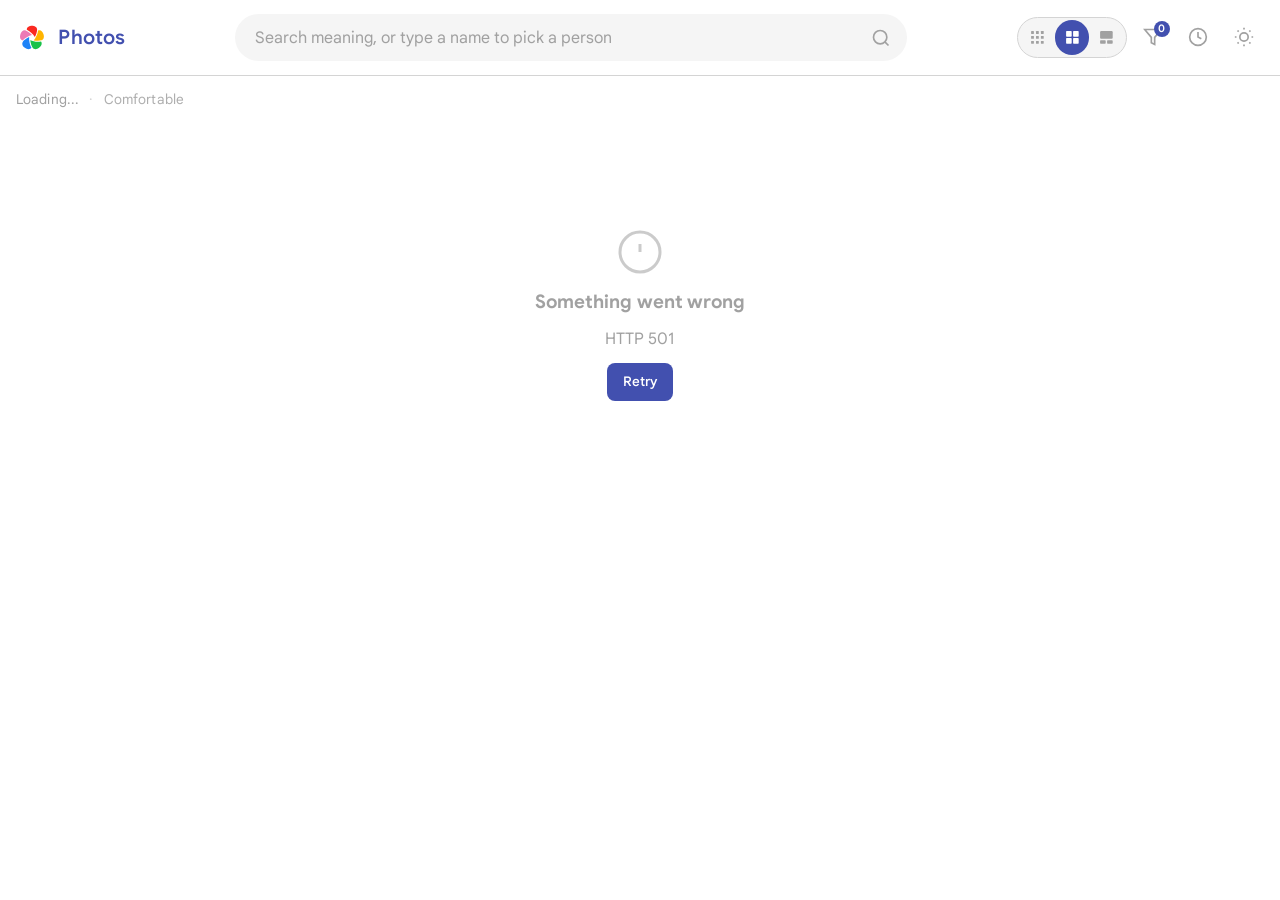
==== commit 58850170: "Feature: activity feed for comments, reactions, and uploads. Guests can scan recent social activity " ====
--- a/frontend/index.html
+++ b/frontend/index.html
@@ -69,23 +69,17 @@
               </svg>
             </button>
           </div>
-          <button id="select-toggle" class="btn-icon" aria-label="Select photos" aria-pressed="false">
-            <svg class="icon" viewBox="0 0 24 24" fill="none" stroke="currentColor" stroke-width="2">
-              <polyline points="20 6 9 17 4 12"></polyline>
-            </svg>
-          </button>
-          <button id="albums-toggle" class="btn-icon" aria-label="Albums">
-            <svg class="icon" viewBox="0 0 24 24" fill="none" stroke="currentColor" stroke-width="2">
-              <rect x="3" y="3" width="18" height="18" rx="2" ry="2"></rect>
-              <circle cx="8.5" cy="8.5" r="1.5"></circle>
-              <polyline points="21 15 16 10 5 21"></polyline>
-            </svg>
-          </button>
           <button id="filter-toggle" class="btn-icon" aria-label="Filters">
             <svg class="icon" viewBox="0 0 24 24" fill="none" stroke="currentColor" stroke-width="2">
               <polygon points="22 3 2 3 10 12.46 10 19 14 21 14 12.46 22 3"></polygon>
             </svg>
             <span class="filter-badge" id="filter-badge" hidden>0</span>
+          </button>
+          <button id="activity-toggle" class="btn-icon" aria-label="Activity" aria-expanded="false" title="Activity">
+            <svg class="icon" viewBox="0 0 24 24" fill="none" stroke="currentColor" stroke-width="2">
+              <circle cx="12" cy="12" r="10"></circle>
+              <polyline points="12 6 12 12 16 14"></polyline>
+            </svg>
           </button>
           <button id="theme-toggle" class="btn-icon" aria-label="Toggle theme">
             <svg class="icon icon-sun" viewBox="0 0 24 24" fill="none" stroke="currentColor" stroke-width="2">
@@ -170,23 +164,25 @@
       </div>
     </aside>
 
-    <div class="albums-backdrop" id="albums-backdrop" hidden></div>
-    <div class="albums-modal" id="albums-modal" hidden role="dialog" aria-label="Albums">
-      <div class="albums-modal-content">
-        <div class="albums-modal-header">
-          <h2>Albums</h2>
-          <button id="albums-close" class="btn-icon" aria-label="Close albums">
-            <svg class="icon" viewBox="0 0 24 24" fill="none" stroke="currentColor" stroke-width="2">
-              <line x1="18" y1="6" x2="6" y2="18"></line>
-              <line x1="6" y1="6" x2="18" y2="18"></line>
-            </svg>
-          </button>
-        </div>
-        <div class="albums-grid" id="albums-grid">
-          <div class="loading-placeholder">Loading albums…</div>
-        </div>
-      </div>
-    </div>
+    <aside class="activity-panel" id="activity-panel" hidden>
+      <div class="activity-panel-content">
+        <div class="filter-header">
+          <h2>Activity</h2>
+        </div>
+        <div class="activity-loading" id="activity-loading" hidden>
+          <div class="spinner spinner-small"></div>
+          <span>Loading activity...</span>
+        </div>
+        <div class="activity-empty" id="activity-empty" hidden>
+          <p>No comments, reactions, or uploads yet</p>
+        </div>
+        <div class="activity-error" id="activity-error" hidden>
+          <p>Could not load activity</p>
+          <button type="button" class="btn btn-secondary" id="activity-retry">Retry</button>
+        </div>
+        <div class="activity-list" id="activity-list" hidden></div>
+      </div>
+    </aside>
 
     <main class="main-content">
       <div class="status-bar" id="status-bar">
@@ -233,14 +229,6 @@
         <button id="retry-btn" class="btn btn-primary">Retry</button>
       </div>
     </main>
-
-    <div class="selection-bar" id="selection-bar" hidden>
-      <span id="selection-count">0 selected</span>
-      <div class="selection-actions">
-        <button id="selection-download" class="btn btn-primary" disabled>Download</button>
-        <button id="selection-cancel" class="btn btn-secondary">Cancel</button>
-      </div>
-    </div>
 
     <div class="lightbox" id="lightbox" hidden>
       <div class="lightbox-overlay" id="lightbox-overlay"></div>
@@ -383,8 +371,8 @@
   <script src="js/gallery.js"></script>
   <script src="js/lightbox.js"></script>
   <script src="js/social.js"></script>
+  <script src="js/activity.js"></script>
   <script src="js/filters.js"></script>
-  <script src="js/albums.js"></script>
   <script src="js/app.js"></script>
 </body>
 </html>
--- a/frontend/css/styles.css
+++ b/frontend/css/styles.css
@@ -452,11 +452,6 @@
   display: none;
 }
 
-#select-toggle[aria-pressed="true"] {
-  color: var(--color-primary-fg);
-  background: var(--color-primary);
-}
-
 /* ----- Filter drawer ----- */
 
 .filter-backdrop {
@@ -488,6 +483,106 @@
   display: none !important;
 }
 
+.activity-panel {
+  position: fixed;
+  top: var(--navbar-height);
+  right: 0;
+  bottom: 0;
+  width: min(28rem, 100vw);
+  z-index: var(--z-sidebar);
+  background: var(--color-surface);
+  border-left: 1px solid var(--color-border);
+  overflow: auto;
+  box-shadow: -8px 0 24px rgba(0, 0, 0, 0.18);
+}
+
+.activity-panel[hidden] {
+  display: none !important;
+}
+
+.activity-panel-content {
+  padding: 1.25rem;
+  display: flex;
+  flex-direction: column;
+  gap: 1rem;
+}
+
+.activity-loading,
+.activity-empty,
+.activity-error {
+  display: flex;
+  flex-direction: column;
+  align-items: center;
+  gap: 0.65rem;
+  padding: 1.5rem 0.5rem;
+  color: var(--color-text-muted);
+  font-size: 0.9rem;
+  text-align: center;
+}
+
+.activity-loading[hidden],
+.activity-empty[hidden],
+.activity-error[hidden],
+.activity-list[hidden] {
+  display: none !important;
+}
+
+.activity-list {
+  display: flex;
+  flex-direction: column;
+  gap: 0.25rem;
+}
+
+.activity-item {
+  display: flex;
+  align-items: flex-start;
+  gap: 0.75rem;
+  width: 100%;
+  padding: 0.65rem 0.55rem;
+  border-radius: var(--radius-sm);
+  text-align: left;
+  color: inherit;
+}
+
+.activity-item:hover {
+  background: var(--color-surface-2);
+}
+
+.activity-thumb {
+  width: 3.25rem;
+  height: 3.25rem;
+  border-radius: 6px;
+  object-fit: cover;
+  background: var(--color-surface-2);
+  flex-shrink: 0;
+}
+
+.activity-copy {
+  min-width: 0;
+  flex: 1;
+}
+
+.activity-text {
+  font-size: 0.9rem;
+  line-height: 1.35;
+}
+
+.activity-snippet {
+  display: block;
+  margin-top: 0.15rem;
+  color: var(--color-text-muted);
+  overflow: hidden;
+  text-overflow: ellipsis;
+  white-space: nowrap;
+}
+
+.activity-when {
+  display: block;
+  margin-top: 0.2rem;
+  font-size: 0.75rem;
+  color: var(--color-text-muted);
+}
+
 .filter-panel-content {
   padding: 1.25rem;
   display: flex;
@@ -823,42 +918,6 @@
   color: #fff;
   display: grid;
   place-items: center;
-}
-
-.gallery-item-checkbox {
-  display: none;
-  position: absolute;
-  top: 0.4rem;
-  left: 0.4rem;
-  width: 1.5rem;
-  height: 1.5rem;
-  border-radius: 999px;
-  background: rgba(0, 0, 0, 0.45);
-  border: 1.5px solid rgba(255, 255, 255, 0.85);
-  color: transparent;
-  align-items: center;
-  justify-content: center;
-  z-index: 1;
-}
-
-.selection-mode .gallery-item-checkbox {
-  display: flex;
-}
-
-.gallery-item-checkbox svg {
-  width: 0.9rem;
-  height: 0.9rem;
-}
-
-.gallery-item.selected {
-  outline: 3px solid var(--color-primary);
-  outline-offset: -3px;
-}
-
-.gallery-item.selected .gallery-item-checkbox {
-  background: var(--color-primary);
-  border-color: var(--color-primary);
-  color: var(--color-primary-fg);
 }
 
 .video-indicator svg {
@@ -1382,143 +1441,3 @@
   color: var(--color-text-muted);
   font-size: 0.85rem;
 }
-
-/* Albums */
-
-.albums-backdrop {
-  position: fixed;
-  inset: 0;
-  top: var(--navbar-height);
-  z-index: calc(var(--z-sidebar) - 1);
-  background: rgba(0, 0, 0, 0.35);
-}
-
-.albums-backdrop[hidden] {
-  display: none !important;
-}
-
-.albums-modal {
-  position: fixed;
-  top: calc(var(--navbar-height) + 2rem);
-  left: 50%;
-  transform: translateX(-50%);
-  width: min(56rem, calc(100vw - 2rem));
-  max-height: calc(100vh - var(--navbar-height) - 4rem);
-  z-index: var(--z-sidebar);
-  background: var(--color-surface);
-  border: 1px solid var(--color-border);
-  border-radius: var(--radius);
-  box-shadow: 0 16px 40px rgba(0, 0, 0, 0.25);
-  display: flex;
-  flex-direction: column;
-  overflow: hidden;
-}
-
-.albums-modal[hidden] {
-  display: none !important;
-}
-
-.albums-modal-content {
-  display: flex;
-  flex-direction: column;
-  min-height: 0;
-}
-
-.albums-modal-header {
-  display: flex;
-  align-items: center;
-  justify-content: space-between;
-  padding: 1.1rem 1.25rem;
-  border-bottom: 1px solid var(--color-border);
-}
-
-.albums-modal-header h2 {
-  font-size: 1.1rem;
-  font-weight: 600;
-}
-
-.albums-grid {
-  padding: 1.25rem;
-  overflow: auto;
-  display: grid;
-  grid-template-columns: repeat(auto-fill, minmax(9.5rem, 1fr));
-  gap: 1rem;
-}
-
-.album-card {
-  display: flex;
-  flex-direction: column;
-  gap: 0.4rem;
-  background: none;
-  border: none;
-  padding: 0;
-  cursor: pointer;
-  text-align: left;
-  color: inherit;
-  font: inherit;
-}
-
-.album-card img,
-.album-card-placeholder {
-  width: 100%;
-  aspect-ratio: 1;
-  object-fit: cover;
-  border-radius: var(--radius-sm);
-  background: var(--color-surface-2);
-}
-
-.album-card-info {
-  display: flex;
-  flex-direction: column;
-  gap: 0.1rem;
-}
-
-.album-card-name {
-  font-size: 0.9rem;
-  font-weight: 600;
-  color: var(--color-text);
-  overflow: hidden;
-  text-overflow: ellipsis;
-  white-space: nowrap;
-}
-
-.album-card-count {
-  font-size: 0.78rem;
-  color: var(--color-text-muted);
-}
-
-/* Multi-select bulk download */
-
-.selection-bar {
-  position: fixed;
-  left: 50%;
-  bottom: 1.5rem;
-  transform: translateX(-50%);
-  z-index: var(--z-sidebar);
-  display: flex;
-  align-items: center;
-  gap: 1rem;
-  padding: 0.75rem 1rem;
-  background: var(--color-surface);
-  border: 1px solid var(--color-border);
-  border-radius: var(--radius);
-  box-shadow: 0 12px 32px rgba(0, 0, 0, 0.25);
-}
-
-.selection-bar[hidden] {
-  display: none !important;
-}
-
-.selection-actions {
-  display: flex;
-  gap: 0.5rem;
-}
-
-@media (max-width: 640px) {
-  .selection-bar {
-    left: 1rem;
-    right: 1rem;
-    bottom: 1rem;
-    transform: none;
-  }
-}
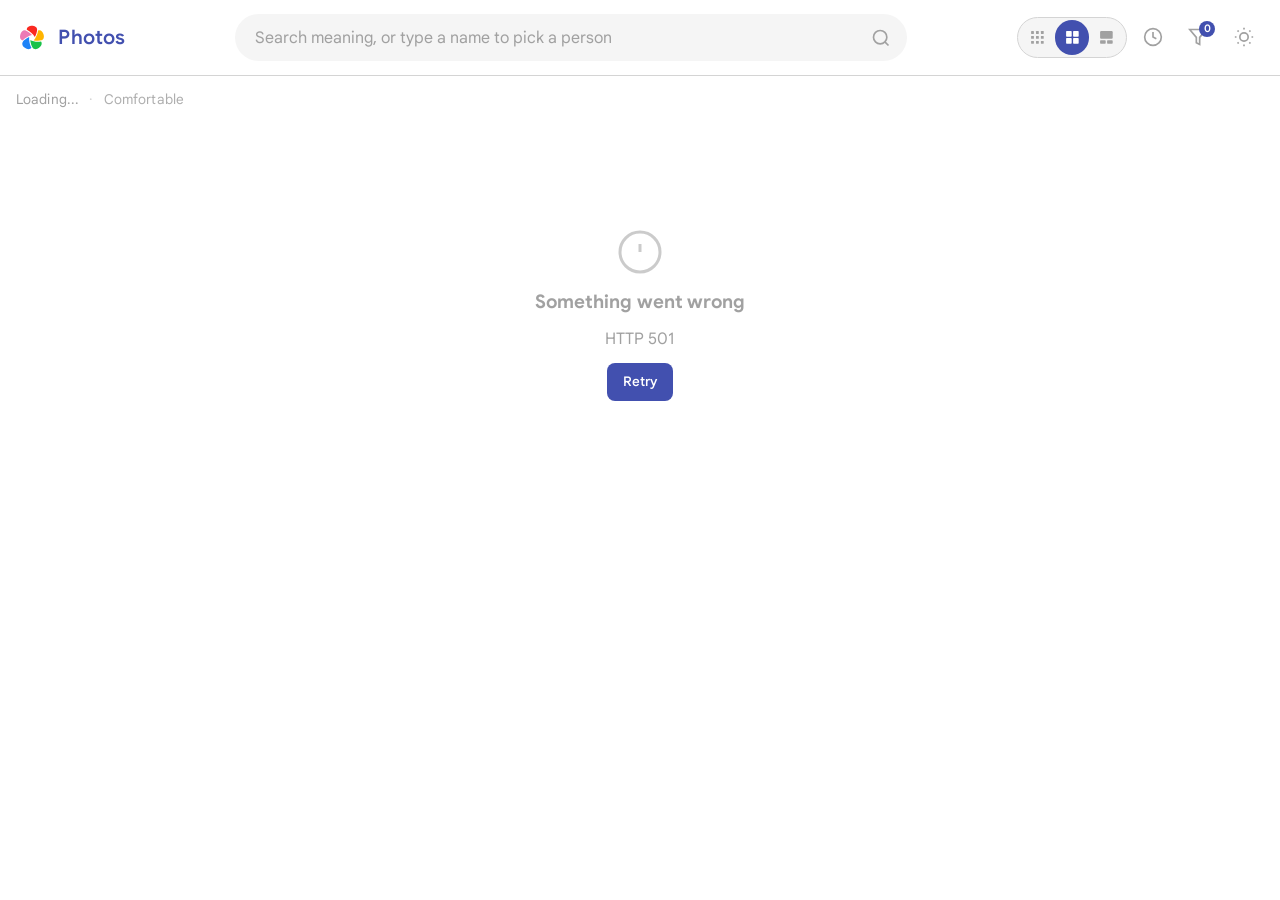
==== commit 1bffa2b8: "Redesign activity feed drawer for real mobile usability The activity/filter drawers had no close but" ====
--- a/frontend/index.html
+++ b/frontend/index.html
@@ -2,7 +2,7 @@
 <html lang="en" class="dark" data-view="comfortable">
 <head>
   <meta charset="UTF-8">
-  <meta name="viewport" content="width=device-width, initial-scale=1, maximum-scale=1">
+  <meta name="viewport" content="width=device-width, initial-scale=1, maximum-scale=1, viewport-fit=cover">
   <title>Photos</title>
   <link rel="icon" href="favicon-32.png" type="image/png">
   <link rel="stylesheet" href="css/styles.css">
@@ -69,17 +69,17 @@
               </svg>
             </button>
           </div>
-          <button id="filter-toggle" class="btn-icon" aria-label="Filters">
-            <svg class="icon" viewBox="0 0 24 24" fill="none" stroke="currentColor" stroke-width="2">
-              <polygon points="22 3 2 3 10 12.46 10 19 14 21 14 12.46 22 3"></polygon>
-            </svg>
-            <span class="filter-badge" id="filter-badge" hidden>0</span>
-          </button>
           <button id="activity-toggle" class="btn-icon" aria-label="Activity" aria-expanded="false" title="Activity">
             <svg class="icon" viewBox="0 0 24 24" fill="none" stroke="currentColor" stroke-width="2">
               <circle cx="12" cy="12" r="10"></circle>
               <polyline points="12 6 12 12 16 14"></polyline>
             </svg>
+          </button>
+          <button id="filter-toggle" class="btn-icon" aria-label="Filters">
+            <svg class="icon" viewBox="0 0 24 24" fill="none" stroke="currentColor" stroke-width="2">
+              <polygon points="22 3 2 3 10 12.46 10 19 14 21 14 12.46 22 3"></polygon>
+            </svg>
+            <span class="filter-badge" id="filter-badge" hidden>0</span>
           </button>
           <button id="theme-toggle" class="btn-icon" aria-label="Toggle theme">
             <svg class="icon icon-sun" viewBox="0 0 24 24" fill="none" stroke="currentColor" stroke-width="2">
@@ -95,13 +95,20 @@
     </header>
 
     <div class="filter-backdrop" id="filter-backdrop" hidden></div>
-    <aside class="filter-panel" id="filter-panel" hidden>
+    <aside class="filter-panel" id="filter-panel" hidden role="dialog" aria-modal="true" aria-labelledby="filter-panel-title">
+      <div class="panel-header">
+        <h2 id="filter-panel-title">Filters</h2>
+        <div class="panel-header-actions">
+          <button id="clear-filters" class="btn btn-text">Clear all</button>
+          <button type="button" class="btn-icon panel-close" id="filter-close" aria-label="Close filters">
+            <svg class="icon" viewBox="0 0 24 24" fill="none" stroke="currentColor" stroke-width="2">
+              <line x1="18" y1="6" x2="6" y2="18"></line>
+              <line x1="6" y1="6" x2="18" y2="18"></line>
+            </svg>
+          </button>
+        </div>
+      </div>
       <div class="filter-panel-content">
-        <div class="filter-header">
-          <h2>Filters</h2>
-          <button id="clear-filters" class="btn btn-text">Clear all</button>
-        </div>
-
         <div class="filter-section filter-section--first">
           <h3 class="filter-title">People</h3>
           <div class="input-group">
@@ -164,11 +171,17 @@
       </div>
     </aside>
 
-    <aside class="activity-panel" id="activity-panel" hidden>
+    <aside class="activity-panel" id="activity-panel" hidden role="dialog" aria-modal="true" aria-labelledby="activity-panel-title">
+      <div class="panel-header">
+        <h2 id="activity-panel-title">Activity</h2>
+        <button type="button" class="btn-icon panel-close" id="activity-close" aria-label="Close activity">
+          <svg class="icon" viewBox="0 0 24 24" fill="none" stroke="currentColor" stroke-width="2">
+            <line x1="18" y1="6" x2="6" y2="18"></line>
+            <line x1="6" y1="6" x2="18" y2="18"></line>
+          </svg>
+        </button>
+      </div>
       <div class="activity-panel-content">
-        <div class="filter-header">
-          <h2>Activity</h2>
-        </div>
         <div class="activity-loading" id="activity-loading" hidden>
           <div class="spinner spinner-small"></div>
           <span>Loading activity...</span>
--- a/frontend/css/styles.css
+++ b/frontend/css/styles.css
@@ -466,42 +466,66 @@
   display: none !important;
 }
 
-.filter-panel {
-  position: fixed;
-  top: var(--navbar-height);
-  right: 0;
-  bottom: 0;
-  width: min(22rem, 100vw);
-  z-index: var(--z-sidebar);
-  background: var(--color-surface);
-  border-left: 1px solid var(--color-border);
-  overflow: auto;
-  box-shadow: -8px 0 24px rgba(0, 0, 0, 0.18);
-}
-
-.filter-panel[hidden] {
-  display: none !important;
-}
-
+.filter-panel,
 .activity-panel {
   position: fixed;
   top: var(--navbar-height);
   right: 0;
   bottom: 0;
-  width: min(28rem, 100vw);
   z-index: var(--z-sidebar);
   background: var(--color-surface);
   border-left: 1px solid var(--color-border);
-  overflow: auto;
   box-shadow: -8px 0 24px rgba(0, 0, 0, 0.18);
-}
-
+  display: flex;
+  flex-direction: column;
+}
+
+.filter-panel {
+  width: min(22rem, 100vw);
+}
+
+.activity-panel {
+  width: min(28rem, 100vw);
+}
+
+.filter-panel[hidden],
 .activity-panel[hidden] {
   display: none !important;
 }
 
+/* Header stays put (with a reachable close button) while the body below scrolls;
+   safe-area padding keeps it clear of the iPhone status bar/notch, since on
+   narrow screens the panel starts at the very top of the viewport (see the
+   --navbar-height override in the mobile media query). */
+.panel-header {
+  display: flex;
+  align-items: center;
+  justify-content: space-between;
+  gap: 0.5rem;
+  flex: 0 0 auto;
+  padding: 1rem 1.25rem;
+  padding-top: calc(1rem + env(safe-area-inset-top, 0px));
+  border-bottom: 1px solid var(--color-border);
+}
+
+.panel-header h2 {
+  font-size: 1.1rem;
+  font-weight: 600;
+}
+
+.panel-header-actions {
+  display: flex;
+  align-items: center;
+  gap: 0.15rem;
+}
+
 .activity-panel-content {
+  flex: 1 1 auto;
+  overflow-y: auto;
+  overscroll-behavior: contain;
+  -webkit-overflow-scrolling: touch;
   padding: 1.25rem;
+  padding-bottom: calc(1.25rem + env(safe-area-inset-bottom, 0px));
   display: flex;
   flex-direction: column;
   gap: 1rem;
@@ -584,21 +608,15 @@
 }
 
 .filter-panel-content {
+  flex: 1 1 auto;
+  overflow-y: auto;
+  overscroll-behavior: contain;
+  -webkit-overflow-scrolling: touch;
   padding: 1.25rem;
+  padding-bottom: calc(1.25rem + env(safe-area-inset-bottom, 0px));
   display: flex;
   flex-direction: column;
   gap: 1.25rem;
-}
-
-.filter-header {
-  display: flex;
-  align-items: center;
-  justify-content: space-between;
-}
-
-.filter-header h2 {
-  font-size: 1.1rem;
-  font-weight: 600;
 }
 
 .filter-title {
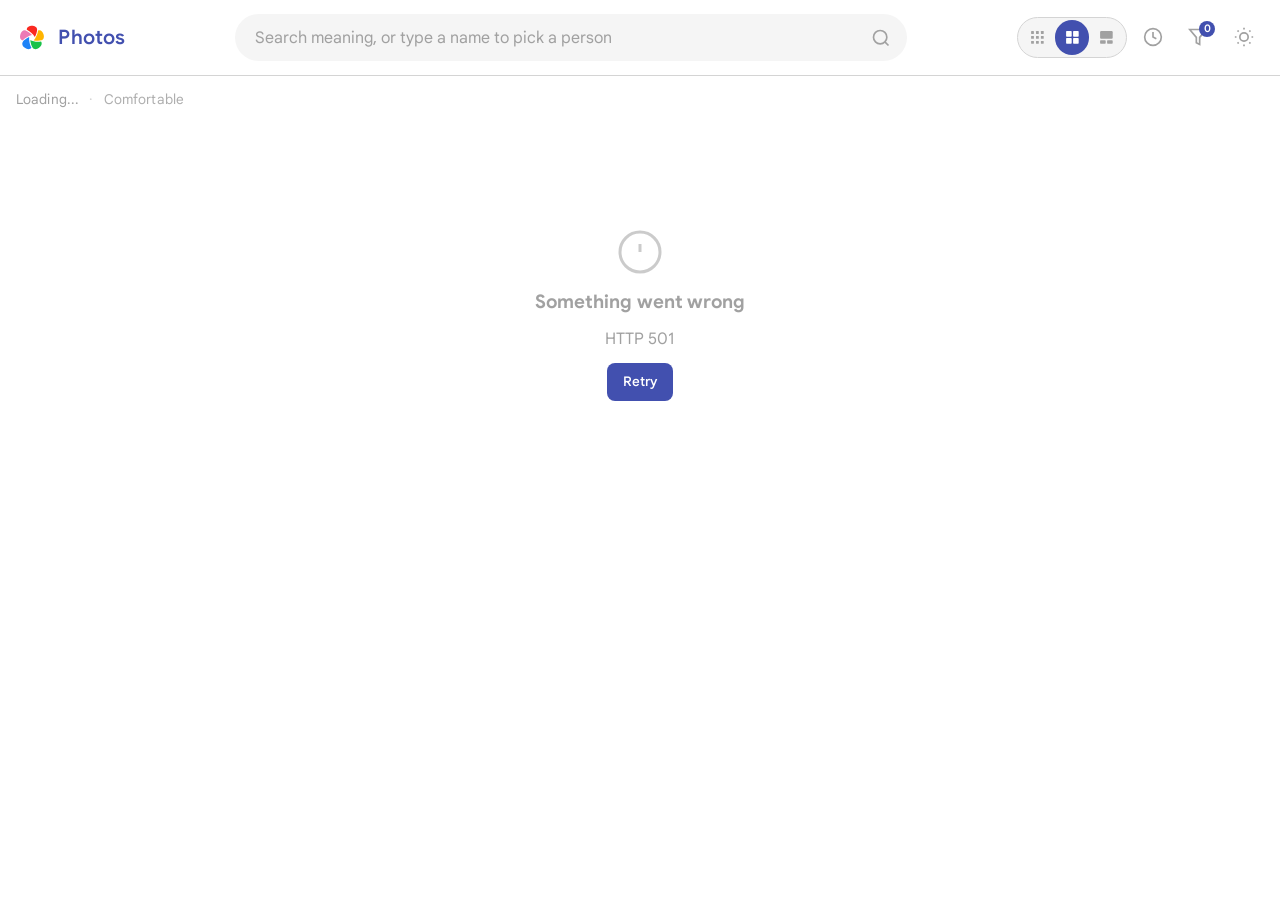
==== commit 0e745272: "FEAT Added zoom" ====
--- a/frontend/index.html
+++ b/frontend/index.html
@@ -254,6 +254,14 @@
             </svg>
           </button>
           <div class="lightbox-toolbar-spacer"></div>
+          <button class="lightbox-tool" id="lightbox-zoom-toggle" aria-label="Zoom in">
+            <svg class="icon" viewBox="0 0 24 24" fill="none" stroke="currentColor" stroke-width="2">
+              <circle cx="11" cy="11" r="8"></circle>
+              <line x1="21" y1="21" x2="16.65" y2="16.65"></line>
+              <line x1="11" y1="8" x2="11" y2="14"></line>
+              <line x1="8" y1="11" x2="14" y2="11"></line>
+            </svg>
+          </button>
           <button class="lightbox-tool lightbox-download" id="lightbox-download" aria-label="Download original">
             <svg class="icon" viewBox="0 0 24 24" fill="none" stroke="currentColor" stroke-width="2">
               <path d="M21 15v4a2 2 0 0 1-2 2H5a2 2 0 0 1-2-2v-4"></path>
--- a/frontend/css/styles.css
+++ b/frontend/css/styles.css
@@ -1048,6 +1048,28 @@
 .lightbox-image[hidden],
 .lightbox-video[hidden] {
   display: none !important;
+}
+
+.lightbox-image {
+  cursor: zoom-in;
+  touch-action: none;
+  transform-origin: center center;
+}
+
+.lightbox-image.zoomed {
+  cursor: grab;
+}
+
+.lightbox-image.panning {
+  cursor: grabbing;
+}
+
+.lightbox-image.zoom-transition {
+  transition: transform 0.2s ease;
+}
+
+.lightbox-tool.active {
+  background: rgba(66, 80, 175, 0.85);
 }
 
 .lightbox-nav,
@@ -1455,6 +1477,12 @@
   }
 }
 
+@media (hover: none) {
+  .lightbox-image.zoomed {
+    cursor: default;
+  }
+}
+
 .loading-placeholder {
   color: var(--color-text-muted);
   font-size: 0.85rem;
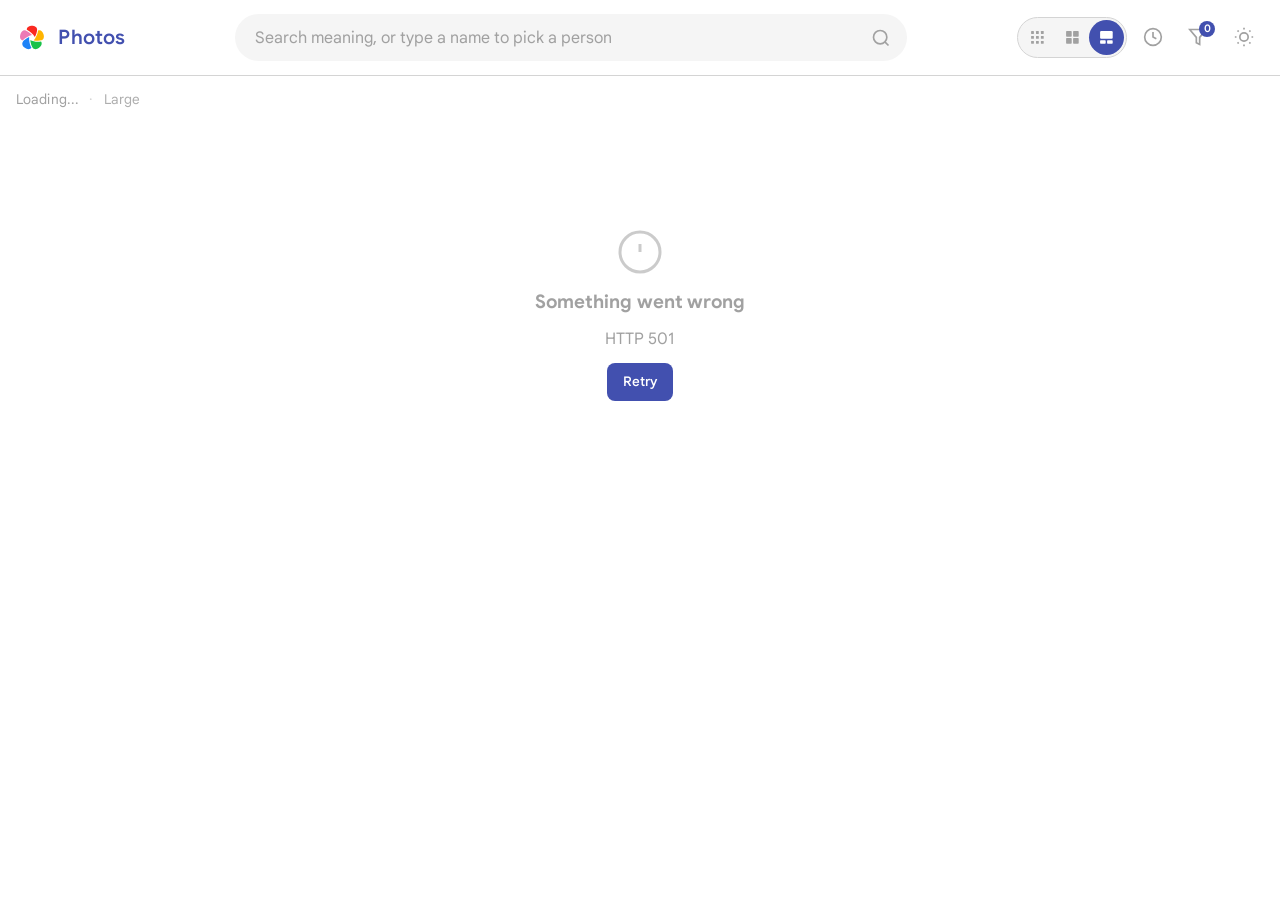
==== commit b4bbb043: "FEAT Readjusted image loading quality" ====
--- a/frontend/index.html
+++ b/frontend/index.html
@@ -1,5 +1,5 @@
 <!DOCTYPE html>
-<html lang="en" class="dark" data-view="comfortable">
+<html lang="en" class="dark" data-view="large">
 <head>
   <meta charset="UTF-8">
   <meta name="viewport" content="width=device-width, initial-scale=1, maximum-scale=1, viewport-fit=cover">
@@ -254,13 +254,8 @@
             </svg>
           </button>
           <div class="lightbox-toolbar-spacer"></div>
-          <button class="lightbox-tool" id="lightbox-zoom-toggle" aria-label="Zoom in">
-            <svg class="icon" viewBox="0 0 24 24" fill="none" stroke="currentColor" stroke-width="2">
-              <circle cx="11" cy="11" r="8"></circle>
-              <line x1="21" y1="21" x2="16.65" y2="16.65"></line>
-              <line x1="11" y1="8" x2="11" y2="14"></line>
-              <line x1="8" y1="11" x2="14" y2="11"></line>
-            </svg>
+          <button class="lightbox-tool lightbox-zoom-chip" id="lightbox-zoom-toggle" aria-label="Zoom to 100%" hidden>
+            <span class="zoom-chip-label">Fit</span>
           </button>
           <button class="lightbox-tool lightbox-download" id="lightbox-download" aria-label="Download original">
             <svg class="icon" viewBox="0 0 24 24" fill="none" stroke="currentColor" stroke-width="2">
@@ -271,7 +266,7 @@
             <span class="download-label">Download</span>
           </button>
           <button class="lightbox-tool" id="lightbox-info-toggle" aria-label="Toggle info panel">
-            <svg class="icon" viewBox="0 0 24 24" fill="none" stroke="currentColor" stroke-width="2">
+            <svg class="icon" viewBox="0 0 24 24" fill="none" stroke="currentColor" stroke-width="2" stroke-linecap="round" stroke-linejoin="round">
               <circle cx="12" cy="12" r="10"></circle>
               <line x1="12" y1="16" x2="12" y2="12"></line>
               <line x1="12" y1="8" x2="12.01" y2="8"></line>
--- a/frontend/css/styles.css
+++ b/frontend/css/styles.css
@@ -913,6 +913,11 @@
   transition: transform 0.2s ease, opacity 0.2s ease;
 }
 
+html[data-view="comfortable"] .gallery-item img,
+html[data-view="large"] .gallery-item img {
+  object-fit: contain;
+}
+
 .gallery-item img.loading {
   opacity: 0.35;
 }
@@ -1093,12 +1098,22 @@
   background: rgba(66, 80, 175, 0.85);
 }
 
+/* The unconditional `display: inline-flex` above otherwise wins the cascade over the
+   UA [hidden]{display:none} rule (author origin beats UA origin regardless of
+   specificity), so the `hidden` attribute alone wouldn't actually hide these buttons. */
+.lightbox-tool[hidden] {
+  display: none !important;
+}
+
 .lightbox-toolbar {
   position: absolute;
   top: 0;
   left: 0;
   right: 0;
-  z-index: 3;
+  /* Above .lightbox-sidebar (z-index 3): the sidebar is a later DOM sibling, so on a
+     tied z-index it would otherwise paint on top and swallow clicks on the toolbar
+     buttons (zoom, download, info) underneath it whenever the info panel is open. */
+  z-index: 4;
   display: flex;
   align-items: center;
   gap: 0.35rem;
@@ -1113,6 +1128,17 @@
 .lightbox-download {
   width: auto;
   padding: 0 0.9rem;
+}
+
+.lightbox-zoom-chip {
+  width: auto;
+  padding: 0 0.9rem;
+}
+
+.zoom-chip-label {
+  font-size: 0.85rem;
+  font-weight: 600;
+  font-variant-numeric: tabular-nums;
 }
 
 .lightbox-nav {
